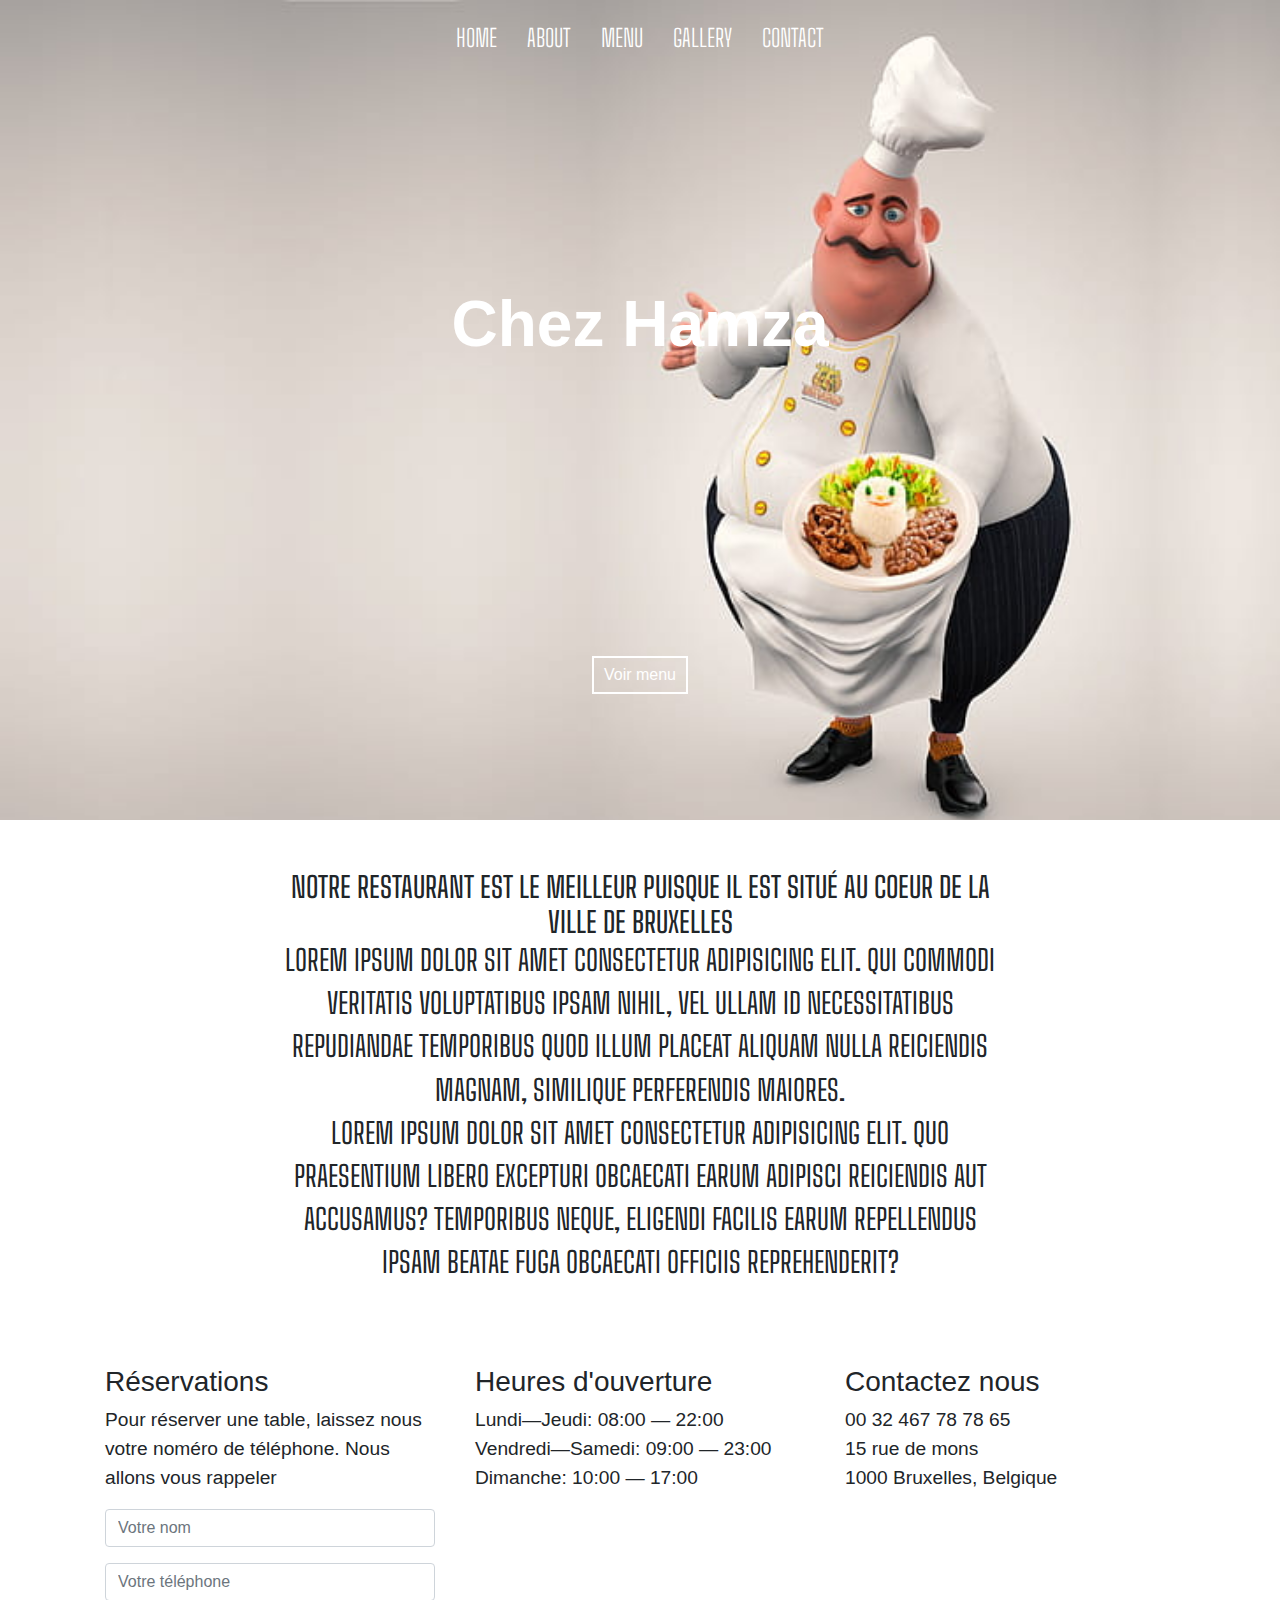
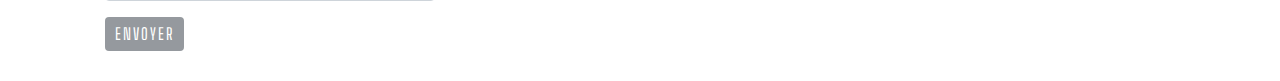
==== index.html @ 0170e77e "version2" ====
<!DOCTYPE html>
<html lang="en">
<head>
  <meta charset="UTF-8">
  <meta http-equiv="X-UA-Compatible" content="IE=edge">
  <meta name="viewport" content="width=device-width, initial-scale=1.0">
  <link rel="stylesheet" href="index.css">
  <link rel="stylesheet" href="https://stackpath.bootstrapcdn.com/bootstrap/4.3.1/css/bootstrap.min.css" integrity="sha384-ggOyR0iXCbMQv3Xipma34MD+dH/1fQ784/j6cY/iJTQUOhcWr7x9JvoRxT2MZw1T" crossorigin="anonymous">
  <title>Chez Hamza </title>
</head>

<body>

  <nav>
    <ul class="nav-flex-row">
      <li class="nav-item">
        <a href="index.html">Home</a>
      </li>
      <li class="nav-item">
        <a href="about.html">About</a>
      </li>
      <li class="nav-item">
        <a href="menu.html">Menu</a>
      </li>
      <li class="nav-item">
        <a href="gallery.html">Gallery</a>
      </li>
      <li class="nav-item">
        <a href="contact.html">Contact</a>
      </li>
    </ul>
  </nav>

  <section class="section-intro">
    <header>
      <h1>Chez Hamza</h1>
    </header>
    <div class="link-to-menu">
      <a class="link-to-menuu" href="menu.html">Voir menu</a>
    </div>
  </section>

  <section class="about-section">
    <article>
      <h3>
        Notre restaurant est le meilleur puisque il est situé au coeur de la ville de Bruxelles
      </h3>
      <p>
        Lorem ipsum dolor sit amet consectetur adipisicing elit. Qui commodi veritatis voluptatibus ipsam nihil, vel ullam id necessitatibus repudiandae temporibus quod illum placeat aliquam nulla reiciendis magnam, similique perferendis maiores.
      </p>

      <p>
        Lorem ipsum dolor sit amet consectetur adipisicing elit. Quo praesentium libero excepturi obcaecati earum adipisci reiciendis aut accusamus? Temporibus neque, eligendi facilis earum repellendus ipsam beatae fuga obcaecati officiis reprehenderit?
      </p>
    </article>
  </section>
  
  

  <div class="container">
    <div class="row-flex">
      <div class="flex-column-form">
        <h3>
          Réservations
        </h3>
      <form class="media-centered">
          <div class="form-group">
            <p>
              Pour réserver une table, laissez nous votre noméro de téléphone. Nous allons vous rappeler
            </p>
            <input type="name" class="form-control" id="exampleInputName1" aria-describedby="nameHelp" placeholder="Votre nom">
          </div>
          <div class="form-group">
            <input type="number" class="form-control" id="exampleInputphoneNumber1" placeholder="Votre téléphone">
          </div>
          <button type="submit" class="btn btn-primary">Envoyer</button>
      </form>
      </div>
      <div class="opening-time">
        <h3>
          Heures d'ouverture
        </h3>
        <p>
         <span>Lundi—Jeudi: 08:00 — 22:00</span> 
         <span>Vendredi—Samedi: 09:00 — 23:00 </span>
         <span>Dimanche: 10:00 — 17:00</span>
        </p>
      </div>
      <div class="contact-adress">
        <h3>
          Contactez nous
        </h3>
        <p>
          <span>00 32 467 78 78 65</span>
          <span>15 rue de mons</span>
          <span>1000 Bruxelles, Belgique </span>
        </p>
      </div>
    </div>
    </div>

  
  <script src="https://code.jquery.com/jquery-3.3.1.slim.min.js" integrity="sha384-q8i/X+965DzO0rT7abK41JStQIAqVgRVzpbzo5smXKp4YfRvH+8abtTE1Pi6jizo" crossorigin="anonymous"></script>
  <script src="https://cdnjs.cloudflare.com/ajax/libs/popper.js/1.14.7/umd/popper.min.js" integrity="sha384-UO2eT0CpHqdSJQ6hJty5KVphtPhzWj9WO1clHTMGa3JDZwrnQq4sF86dIHNDz0W1" crossorigin="anonymous"></script>
  <script src="https://stackpath.bootstrapcdn.com/bootstrap/4.3.1/js/bootstrap.min.js" integrity="sha384-JjSmVgyd0p3pXB1rRibZUAYoIIy6OrQ6VrjIEaFf/nJGzIxFDsf4x0xIM+B07jRM" crossorigin="anonymous"></script>
 
  </body>
  
</html>
---- index.css ----
@import url('https://fonts.googleapis.com/css?family=Big+Shoulders+Text:100,300,400,500,600,700,800,900&display=swap'); /* font family: 'Big Shoulders Text', cursive; */



.nav-flex-row {
    display: flex;
    flex-direction: row;
    justify-content: center;
    position: absolute;
    z-index: 100;
    left: 0;
    width: 100%;
    padding: 0;
}

.nav-flex-row li {
    text-decoration: none;
    list-style-type: none;
    padding: 20px 15px;
}

.nav-flex-row li a {
    font-family: 'Big Shoulders Text', cursive;
    color: #ffffff;
    font-size: 1.5em;
    text-transform: uppercase;
    font-weight: 300;
}

.section-intro {
    height: 820px;
    background-image: url(img/142721.jpg);
    background-size: cover;
    display: flex;
    flex-direction: column;
    justify-content: center;
    align-items: center;
}

.section-intro h1 {
    text-align: center;
    color: #ffffff;
    font-size: 4em;
    font-weight: 700;
}

.section-intro header {
    display: flex;
    flex: 4;
    flex-direction: row;
    justify-content: center;
    align-items: center;
}

.link-to-menu {
    flex: 1;
}

.about-section {
    align-items: center;
    background-color: #ffffff;
    padding: 50px 30px;
}

.link-to-menuu {
    color: #ffffff;
    display: block;
    border: 2px solid #ffffff;
    padding: 5px 10px;
}

a.link-to-menuu:hover {
    background-color: #ffffff;
    color: #95999e;
    text-decoration: none;
}

.about-section p,
.about-section h3 {
    text-align: center;
    width: 60%;
    margin: auto;
    font-family: 'Big Shoulders Text', cursive;
    font-size: 1.8em;
    text-transform: uppercase;
}

.carousel-inner {
    height: 700px;
}

.row-flex {
    display: flex;
    flex-direction: row;
}

.flex-column-form {
    display: flex;
    flex-direction: column;
    flex: 1;
    margin: 30px 20px;
}

.btn.btn-primary {
    font-family: 'Big Shoulders Text', cursive;
    color: #ffffff;
    background-color: #95999e;
    text-transform: uppercase;
    font-size: 16px;
    padding: 5px 10px;
    letter-spacing: 2px;
    border: 0;
}

.btn.btn-primary:hover {
    background-color: #747474;
}
.opening-time,
.contact-adress {
    flex: 1;
    margin: 30px 20px;
    font-size: 1.2em;
}

.form-group p {
    font-size: 1.2em;
}

.opening-time p span,
.contact-adress p span {
    display: block;
}

@media (min-width:577px) and (max-width: 800px) {

    .section-intro {
        height: 500px;
    }

    .about-section p,
    .about-section h3 {
        font-size: 20px;
    }

    .carousel-inner {
        height: auto;
    }

    .row-flex {
        display: flex;
        flex-direction: column;
    }
}

@media screen and (max-width: 576px) {
    .section-intro {
        height: 300px;
    }

    .about-section {
        padding: 30px;
    }

    .section-intro h1 {
        font-size: 2em;
    }

    .about-section p,
    .about-section h3 {
        font-size: 15px;
    }

    .carousel-inner {
        height: auto;
    }

    .row-flex {
        display: flex;
        flex-direction: column;
    }

    .row-flex h3 {
        font-size: 25px;
        text-align: center;
    }

    .form-group p {
        font-size: 15px;
    }

    .opening-time p span,
    .contact-adress p span {
        font-size: 15px;
        text-align: center;
    }

}
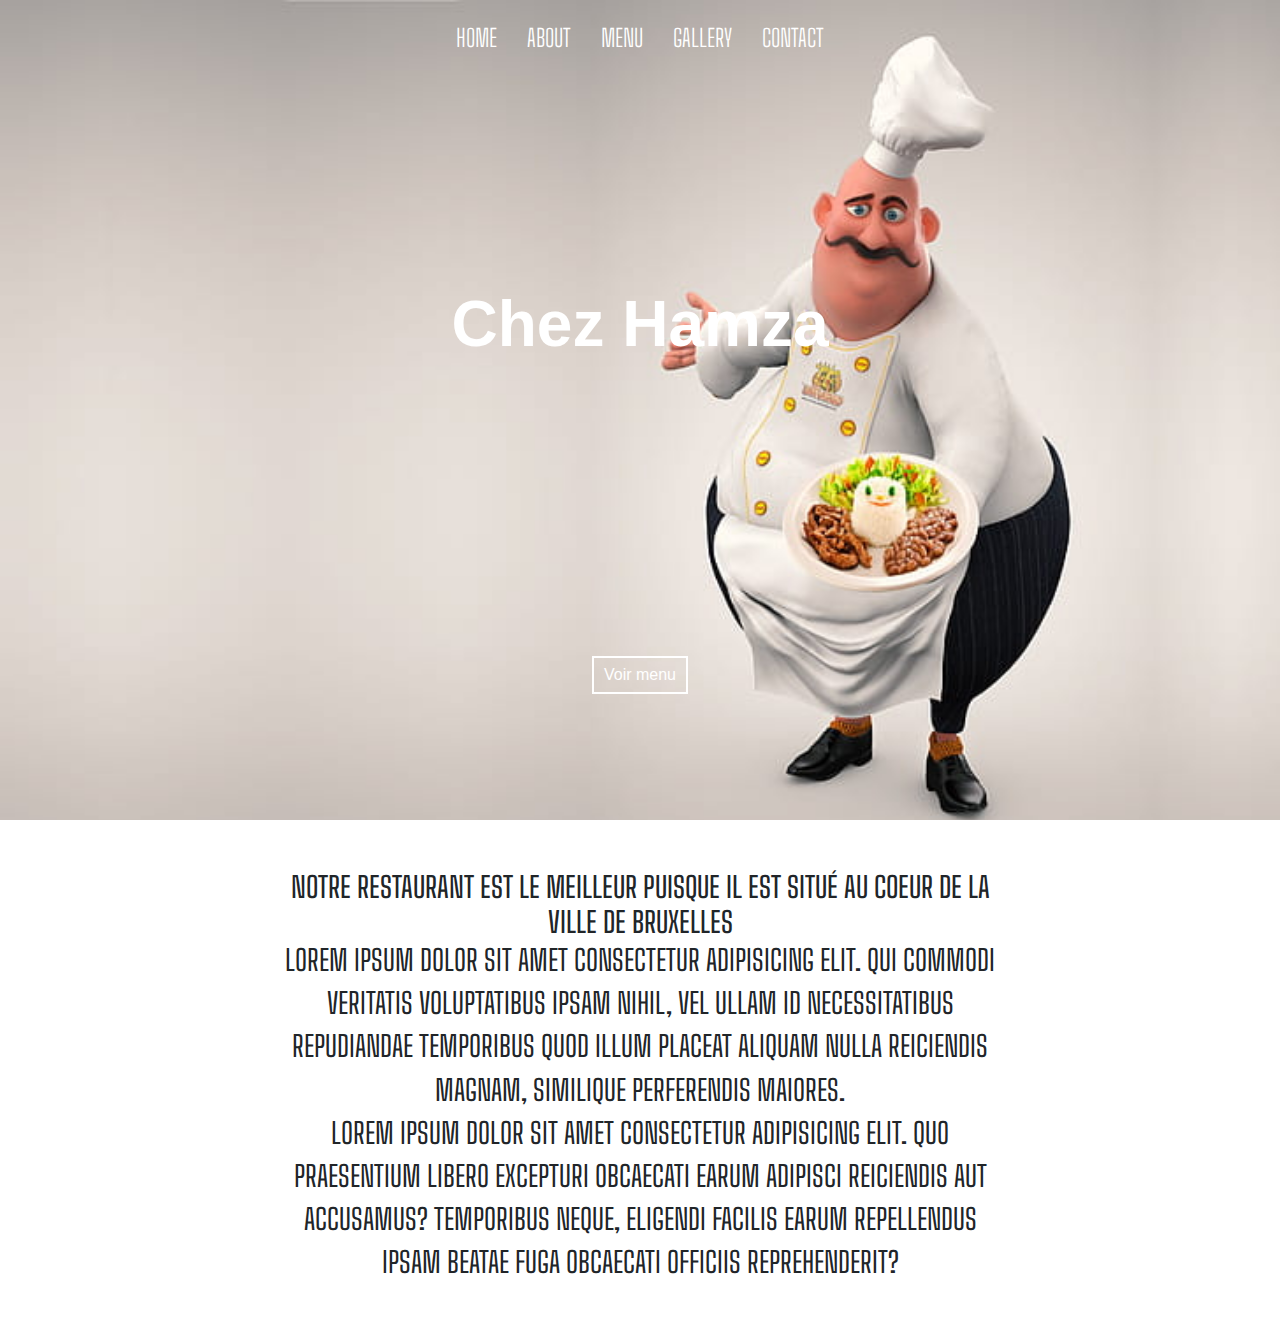
==== commit 52325be6: "version1000" ====
--- a/index.html
+++ b/index.html
@@ -58,47 +58,7 @@
   
   
 
-  <div class="container">
-    <div class="row-flex">
-      <div class="flex-column-form">
-        <h3>
-          Réservations
-        </h3>
-      <form class="media-centered">
-          <div class="form-group">
-            <p>
-              Pour réserver une table, laissez nous votre noméro de téléphone. Nous allons vous rappeler
-            </p>
-            <input type="name" class="form-control" id="exampleInputName1" aria-describedby="nameHelp" placeholder="Votre nom">
-          </div>
-          <div class="form-group">
-            <input type="number" class="form-control" id="exampleInputphoneNumber1" placeholder="Votre téléphone">
-          </div>
-          <button type="submit" class="btn btn-primary">Envoyer</button>
-      </form>
-      </div>
-      <div class="opening-time">
-        <h3>
-          Heures d'ouverture
-        </h3>
-        <p>
-         <span>Lundi—Jeudi: 08:00 — 22:00</span> 
-         <span>Vendredi—Samedi: 09:00 — 23:00 </span>
-         <span>Dimanche: 10:00 — 17:00</span>
-        </p>
-      </div>
-      <div class="contact-adress">
-        <h3>
-          Contactez nous
-        </h3>
-        <p>
-          <span>00 32 467 78 78 65</span>
-          <span>15 rue de mons</span>
-          <span>1000 Bruxelles, Belgique </span>
-        </p>
-      </div>
-    </div>
-    </div>
+  
 
   
   <script src="https://code.jquery.com/jquery-3.3.1.slim.min.js" integrity="sha384-q8i/X+965DzO0rT7abK41JStQIAqVgRVzpbzo5smXKp4YfRvH+8abtTE1Pi6jizo" crossorigin="anonymous"></script>
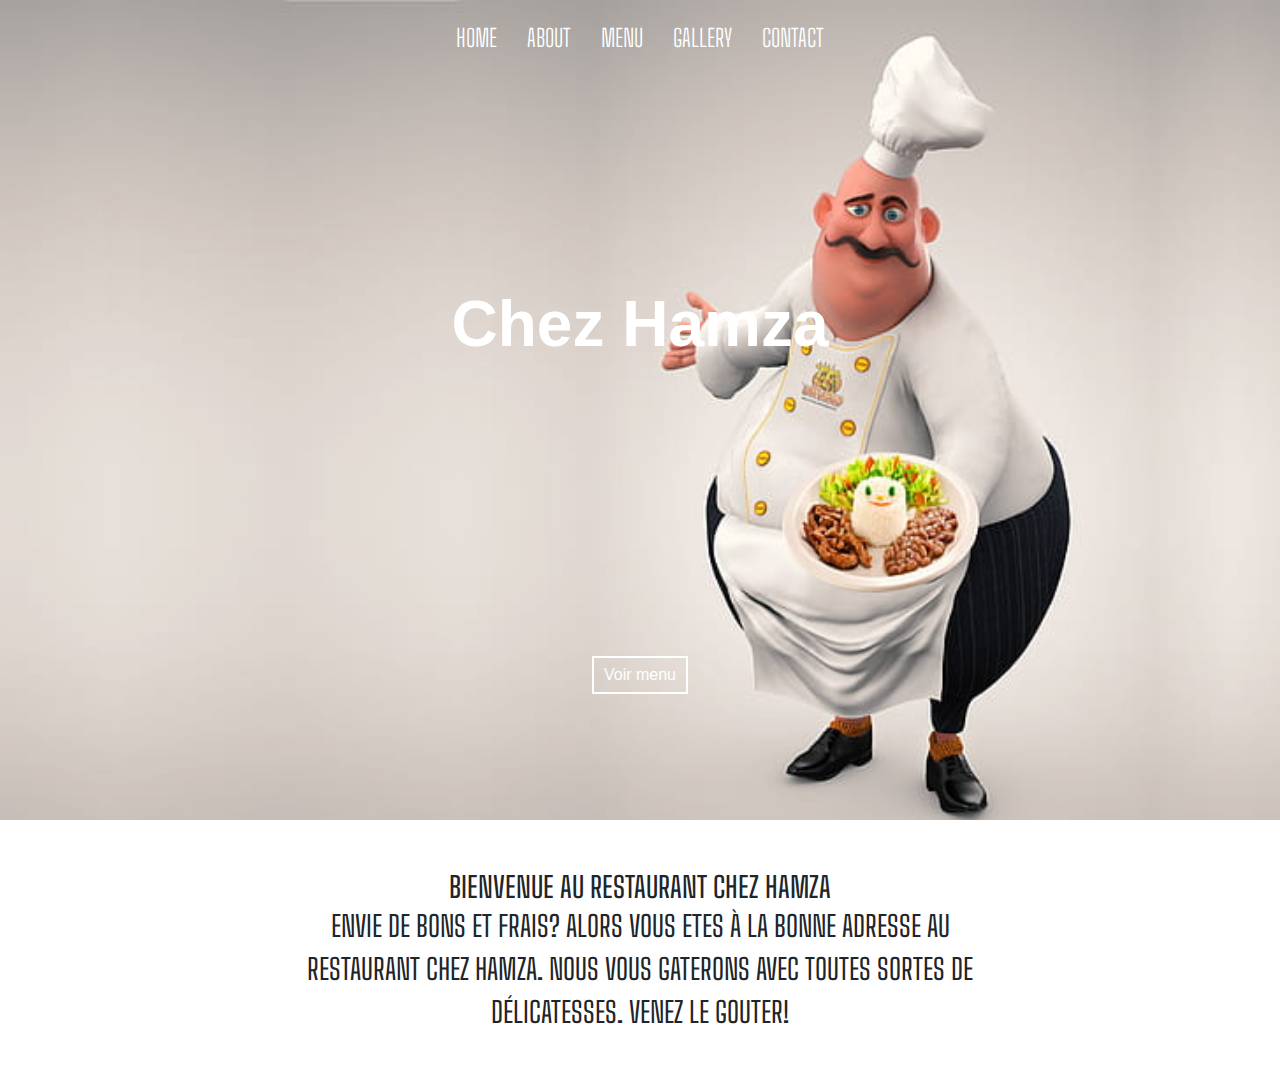
==== commit 8fa5af4a: "version u" ====
--- a/index.html
+++ b/index.html
@@ -44,15 +44,13 @@
   <section class="about-section">
     <article>
       <h3>
-        Notre restaurant est le meilleur puisque il est situé au coeur de la ville de Bruxelles
+        Bienvenue au restaurant Chez Hamza
       </h3>
       <p>
-        Lorem ipsum dolor sit amet consectetur adipisicing elit. Qui commodi veritatis voluptatibus ipsam nihil, vel ullam id necessitatibus repudiandae temporibus quod illum placeat aliquam nulla reiciendis magnam, similique perferendis maiores.
+        Envie de bons et frais? Alors vous etes à la bonne adresse au restaurant Chez Hamza. Nous vous gaterons avec toutes sortes de délicatesses. Venez le gouter!
       </p>
 
-      <p>
-        Lorem ipsum dolor sit amet consectetur adipisicing elit. Quo praesentium libero excepturi obcaecati earum adipisci reiciendis aut accusamus? Temporibus neque, eligendi facilis earum repellendus ipsam beatae fuga obcaecati officiis reprehenderit?
-      </p>
+
     </article>
   </section>
   
